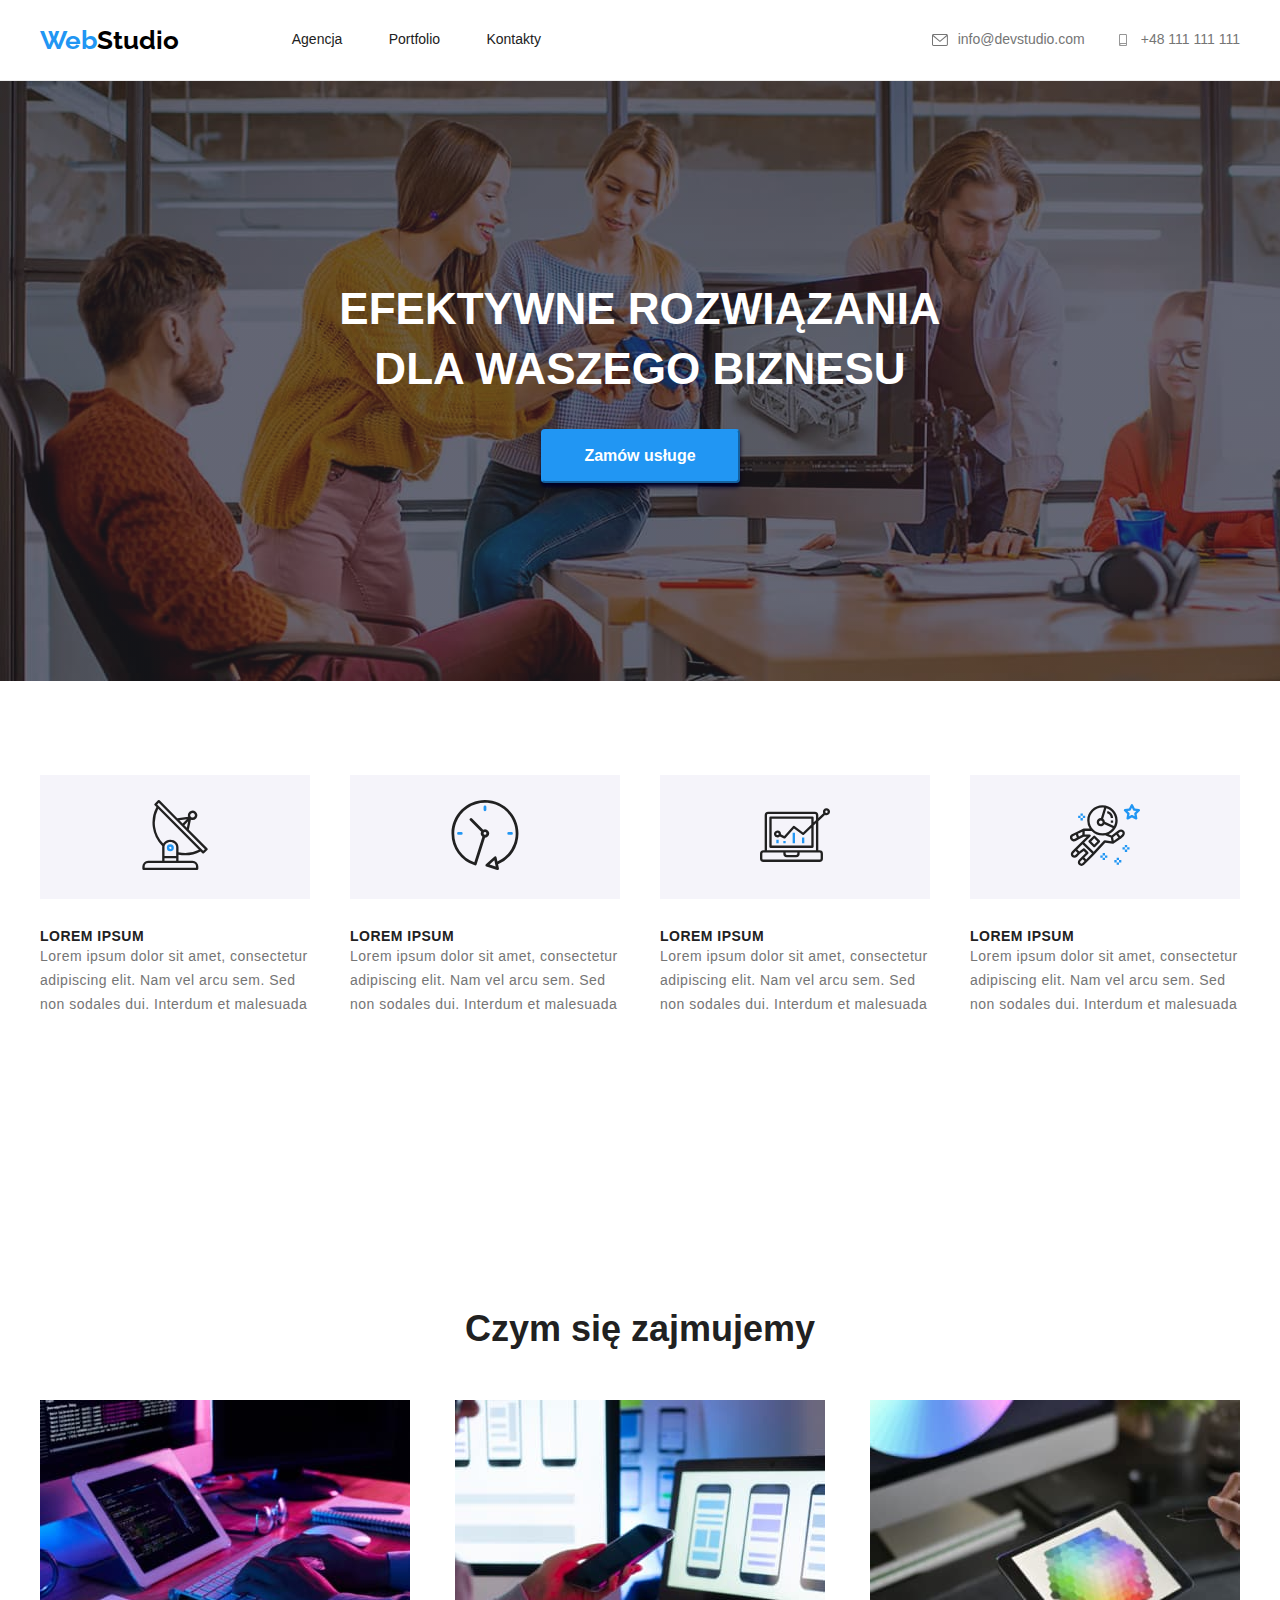
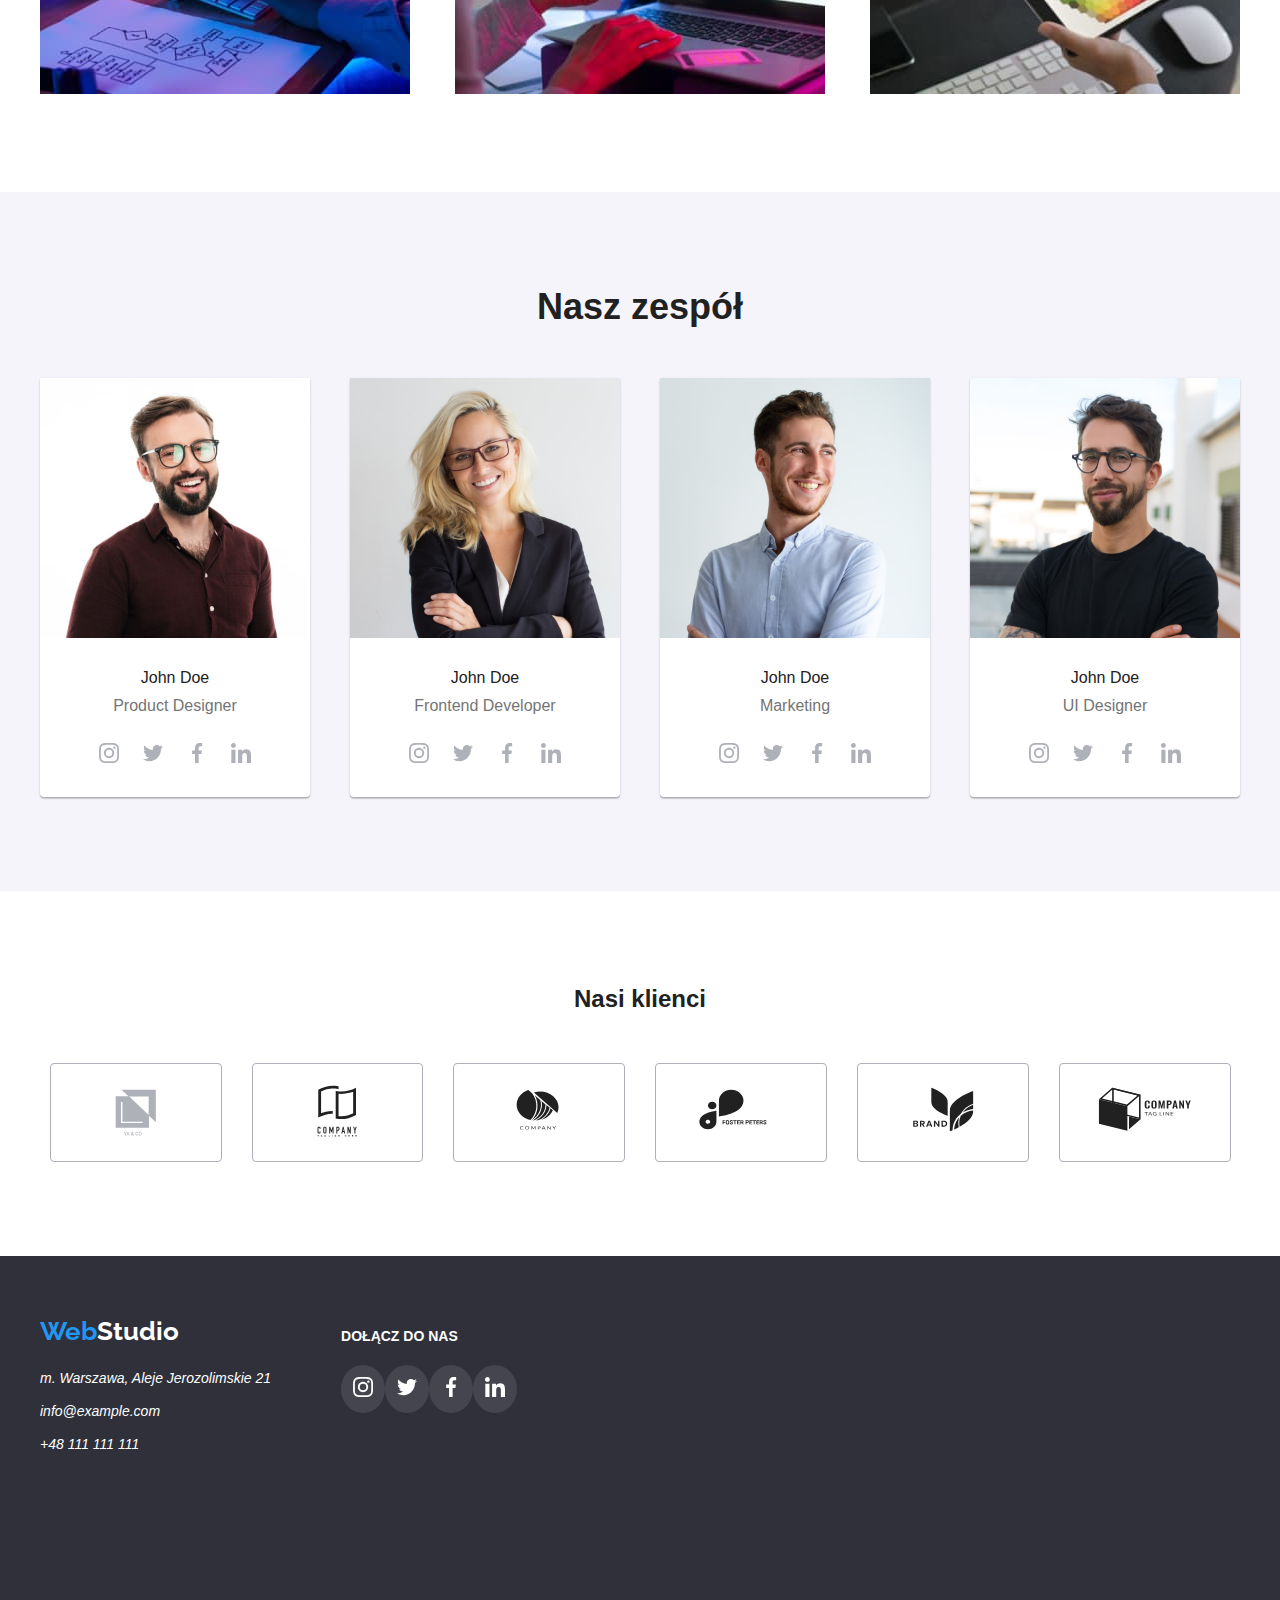
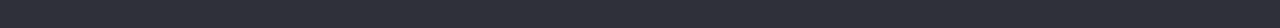
==== index.html @ cdb83c7e "modified:   css/styles.css 	modified:   index.html" ====
<!DOCTYPE html>
<html lang="pl">
  <head>
    <meta charset="UTF-8" />
    <meta http-equiv="X-UA-Compatible" content="IE=edge" />
    <meta name="viewport" content="width=device-width, initial-scale=1.0" />
    <title>Studio</title>
    <link
      rel="stylesheet"
      href="https://cdnjs.cloudflare.com/ajax/libs/modern-normalize/1.1.0/modern-normalize.min.css"
      integrity="sha512-wpPYUAdjBVSE4KJnH1VR1HeZfpl1ub8YT/NKx4PuQ5NmX2tKuGu6U/JRp5y+Y8XG2tV+wKQpNHVUX03MfMFn9Q=="
      crossorigin="anonymous"
      referrerpolicy="no-referrer"
    />
    <link
      href="https://fonts.googleapis.com/css2?family=Raleway:wght@700&display=swap"
      rel="stylesheet"
    />
    <link rel="stylesheet" href="css/styles.css" />
  </head>
  <body>
    <header class="header">
      <div class="header-div container">
        <a class="logo" href="#">
          <span class="logo-web span">Web</span>
          <span class="span">Studio</span>
        </a>
        <nav class="navigation">
          <ul class="navigation-list">
            <li><a class="navigation highlight highlight-a" href="index.html">Agencja</a></li>
            <li>
              <a
                class="navigation highlight navigation-list-portfolio highlight-a"
                href="portfolio.html"
                >Portfolio</a
              >
            </li>
            <li><a class="navigation highlight highlight-a" href="">Kontakty</a></li>
          </ul>
        </nav>
        <div class="div-address">
          <div class="div-icon">
            <svg width="16" height="12" class="icon-address highlight">
              <use href="./images/icons.svg#icon-envelope"></use>
            </svg>
            <a class="address highlight address-icon" href="mailto:info@devstudio.com"
              >info@devstudio.com</a
            >
          </div>
          <div class="div-icon header-phone">
            <svg width="16" height="12" class="icon-address highlight">
              <use href="./images/icons.svg#icon-smartphone"></use>
            </svg>
            <a class="address address-icon highlight" href="tel:+48111111111">+48 111 111 111</a>
          </div>
        </div>
      </div>
    </header>
    <main>
      <div class="effsolutions-div">
        <section class="effsolutions">
          <h1 class="effsolutions-h1">EFEKTYWNE ROZWIĄZANIA DLA WASZEGO BIZNESU</h1>
          <div>
            <button class="button effsolutions-button" type="button">Zamów usługe</button>
          </div>
        </section>
      </div>
      <div class="placeholder-div">
        <div class="section placeholder-div2">
          <ul class="placeholder-ul container">
            <li>
              <div>
                <div class="placeholder-icon">
                  <svg width="70" height="70">
                    <use href="./images/icons.svg#icon-antenna-1"></use>
                  </svg>
                </div>
                <hgroup class="placeholder-hgroup">
                  <h2 class="placeholder-h2">LOREM IPSUM</h2>
                  <p class="placeholder-p">
                    Lorem ipsum dolor sit amet, consectetur adipiscing elit. Nam vel arcu sem. Sed
                    non sodales dui. Interdum et malesuada
                  </p>
                </hgroup>
              </div>
            </li>
            <li>
              <div>
                <div class="placeholder-icon">
                  <svg width="70" height="70">
                    <use href="./images/icons.svg#icon-clock-1"></use>
                  </svg>
                </div>
                <hgroup class="placeholder-hgroup">
                  <h2 class="placeholder-h2">LOREM IPSUM</h2>
                  <p class="placeholder-p">
                    Lorem ipsum dolor sit amet, consectetur adipiscing elit. Nam vel arcu sem. Sed
                    non sodales dui. Interdum et malesuada
                  </p>
                </hgroup>
              </div>
            </li>
            <li>
              <div>
                <div class="placeholder-icon">
                  <svg width="70" height="70">
                    <use href="./images/icons.svg#icon-diagram-1"></use>
                  </svg>
                </div>
                <hgroup class="placeholder-hgroup">
                  <h2 class="placeholder-h2">LOREM IPSUM</h2>
                  <p class="placeholder-p">
                    Lorem ipsum dolor sit amet, consectetur adipiscing elit. Nam vel arcu sem. Sed
                    non sodales dui. Interdum et malesuada
                  </p>
                </hgroup>
              </div>
            </li>
            <li>
              <div>
                <div class="placeholder-icon">
                  <svg width="70" height="70">
                    <use href="./images/icons.svg#icon-astronaut-1"></use>
                  </svg>
                </div>
                <hgroup class="placeholder-hgroup">
                  <h2 class="placeholder-h2">LOREM IPSUM</h2>
                  <p class="placeholder-p">
                    Lorem ipsum dolor sit amet, consectetur adipiscing elit. Nam vel arcu sem. Sed
                    non sodales dui. Interdum et malesuada
                  </p>
                </hgroup>
              </div>
            </li>
          </ul>
        </div>
        <section class="container ourservices">
          <h2 class="ourservices-h2">Czym się zajmujemy</h2>
          <ul class="ourservices-list">
            <li>
              <img
                src="images/services/programming.jpg"
                alt="Programista piszący kod"
                width="370"
                height="294"
              />
            </li>
            <li>
              <img
                src="images/services/design.jpg"
                alt="Programista projektujący układ aplikacji"
                width="370"
                height="294"
              />
            </li>
            <li>
              <img
                src="images/services/ui.jpg"
                alt="Programista dobierający kolorystykę"
                width="370"
                height="294"
              />
            </li>
          </ul>
        </section>
      </div>
      <section class="container ourteam section">
        <div class="ourteam-div">
          <h2 class="ourteam-h2">Nasz zespół</h2>
          <ul class="ourteam-ul">
            <li class="ourteam-li">
              <img src="images/team/teamFirst.jpg" alt="John Doe" width="270" height="260" />
              <div class="outeam-div1">John Doe</div>
              <div class="outeam-div2">Product Designer</div>
              <div class="outeam-div3">
                <div class="ourteam-div4">
                  <div class="ourteam-div5">
                    <svg class="ourteam-icon" width="20" height="20">
                      <use href="./images/icons.svg#icon-instagram-2"></use>
                    </svg>
                  </div>
                </div>
                <div class="ourteam-div4">
                  <div class="ourteam-div5">
                    <svg class="ourteam-icon" width="20" height="20">
                      <use href="./images/icons.svg#icon-twitter-1"></use>
                    </svg>
                  </div>
                </div>
                <div class="ourteam-div4">
                  <div class="ourteam-div5">
                    <svg class="ourteam-icon" width="20" height="20">
                      <use href="./images/icons.svg#icon-facebook-1"></use>
                    </svg>
                  </div>
                </div>
                <div class="ourteam-div4">
                  <div class="ourteam-div5">
                    <svg class="ourteam-icon" width="20" height="20">
                      <use href="./images/icons.svg#icon-linkedin-1"></use>
                    </svg>
                  </div>
                </div>
              </div>
            </li>
            <li class="ourteam-li">
              <img src="images/team/teamSecond.jpg" alt="John Doe" width="270" height="260" />
              <div class="outeam-div1">John Doe</div>
              <div class="outeam-div2">Frontend Developer</div>
              <div class="outeam-div3">
                <div class="ourteam-div4">
                  <div class="ourteam-div5">
                    <svg class="ourteam-icon" width="20" height="20">
                      <use href="./images/icons.svg#icon-instagram-2"></use>
                    </svg>
                  </div>
                </div>
                <div class="ourteam-div4">
                  <div class="ourteam-div5">
                    <svg class="ourteam-icon" width="20" height="20">
                      <use href="./images/icons.svg#icon-twitter-1"></use>
                    </svg>
                  </div>
                </div>
                <div class="ourteam-div4">
                  <div class="ourteam-div5">
                    <svg class="ourteam-icon" width="20" height="20">
                      <use href="./images/icons.svg#icon-facebook-1"></use>
                    </svg>
                  </div>
                </div>
                <div class="ourteam-div4">
                  <div class="ourteam-div5">
                    <svg class="ourteam-icon" width="20" height="20">
                      <use href="./images/icons.svg#icon-linkedin-1"></use>
                    </svg>
                  </div>
                </div>
              </div>
            </li>
            <li class="ourteam-li">
              <img src="images/team/teamThird.jpg" alt="John Doe" width="270" height="260" />
              <div class="outeam-div1">John Doe</div>
              <div class="outeam-div2">Marketing</div>
              <div class="outeam-div3">
                <div class="ourteam-div4">
                  <div class="ourteam-div5">
                    <svg class="ourteam-icon" width="20" height="20">
                      <use href="./images/icons.svg#icon-instagram-2"></use>
                    </svg>
                  </div>
                </div>
                <div class="ourteam-div4">
                  <div class="ourteam-div5">
                    <svg class="ourteam-icon" width="20" height="20">
                      <use href="./images/icons.svg#icon-twitter-1"></use>
                    </svg>
                  </div>
                </div>
                <div class="ourteam-div4">
                  <div class="ourteam-div5">
                    <svg class="ourteam-icon" width="20" height="20">
                      <use href="./images/icons.svg#icon-facebook-1"></use>
                    </svg>
                  </div>
                </div>
                <div class="ourteam-div4">
                  <div class="ourteam-div5">
                    <svg class="ourteam-icon" width="20" height="20">
                      <use href="./images/icons.svg#icon-linkedin-1"></use>
                    </svg>
                  </div>
                </div>
              </div>
            </li>
            <li class="ourteam-li">
              <img src="images/team/teamFourth.jpg" alt="John Doe" width="270" height="260" />
              <div class="outeam-div1">John Doe</div>
              <div class="outeam-div2">UI Designer</div>
              <div class="outeam-div3">
                <div class="ourteam-div4">
                  <div class="ourteam-div5">
                    <svg class="ourteam-icon" width="20" height="20">
                      <use href="./images/icons.svg#icon-instagram-2"></use>
                    </svg>
                  </div>
                </div>
                <div class="ourteam-div4">
                  <div class="ourteam-div5">
                    <svg class="ourteam-icon" width="20" height="20">
                      <use href="./images/icons.svg#icon-twitter-1"></use>
                    </svg>
                  </div>
                </div>
                <div class="ourteam-div4">
                  <div class="ourteam-div5">
                    <svg class="ourteam-icon" width="20" height="20">
                      <use href="./images/icons.svg#icon-facebook-1"></use>
                    </svg>
                  </div>
                </div>
                <div class="ourteam-div4">
                  <div class="ourteam-div5">
                    <svg class="ourteam-icon" width="20" height="20">
                      <use href="./images/icons.svg#icon-linkedin-1"></use>
                    </svg>
                  </div>
                </div>
              </div>
            </li>
          </ul>
        </div>
      </section>
      <section class="container ourclients-section section">
        <h2>Nasi klienci</h2>
        <div class="ourclients-div">
          <div class="ourclients-div1 ourclients-border">
            <svg width="41" height="47" class="icon-address">
              <use href="./images/icons.svg#icon-union"></use>
            </svg>
          </div>
          <div class="ourclients-div2 ourclients-border">
            <svg width="40" height="52" class="icon-address highlight">
              <use href="./images/icons.svg#icon-group1"></use>
            </svg>
          </div>
          <div class="ourclients-div3 ourclients-border">
            <svg width="43" height="41" class="icon-address highlight">
              <use href="./images/icons.svg#icon-object1"></use>
            </svg>
          </div>
          <div class="ourclients-div4 ourclients-border">
            <svg width="84" height="41" class="icon-address highlight">
              <use href="./images/icons.svg#icon-group2"></use>
            </svg>
          </div>
          <div class="ourclients-div5 ourclients-border">
            <svg width="63" height="45" class="icon-address highlight">
              <use href="./images/icons.svg#icon-group3"></use>
            </svg>
          </div>
          <div class="ourclients-div6 ourclients-border">
            <svg width="94" height="44" class="icon-address highlight">
              <use href="./images/icons.svg#icon-object4"></use>
            </svg>
          </div>
        </div>
      </section>
    </main>
    <footer class="footer">
      <div class="container footer-div">
        <div>
          <div class="logo_bottom">
            <a class="logo" href="#">
              <span class="logo-web span">Web</span>
              <span class="span logo-white">Studio</span>
            </a>
          </div>
          <address>
            <div class="highlight address address-white">m. Warszawa, Aleje Jerozolimskie 21</div>
            <a
              class="highlight address address-grey address-mailto_padding"
              href="mailto:info@example.com"
            >
              info@example.com
            </a>
            <a class="highlight address address-grey" href="tel:+48111111111">+48 111 111 111</a>
          </address>
        </div>
        <div class="footer-div2">
          <p class="footer-p">DOŁĄCZ DO NAS</p>
          <div class="footer-div3a">
            <div class="footer-div4a">
              <div class="footer-div5a">
                <svg class="footer-icon" width="20" height="20">
                  <use href="./images/icons.svg#icon-instagram-2"></use>
                </svg>
              </div>
            </div>
            <div class="footer-div4a">
              <div class="footer-div5a">
                <svg class="footer-icon" width="20" height="20">
                  <use href="./images/icons.svg#icon-twitter-1"></use>
                </svg>
              </div>
            </div>
            <div class="footer-div4a">
              <div class="footer-div5a">
                <svg class="footer-icon" width="20" height="20">
                  <use href="./images/icons.svg#icon-facebook-1"></use>
                </svg>
              </div>
            </div>
            <div class="footer-div4a">
              <div class="footer-div5a">
                <svg class="footer-icon" width="20" height="20">
                  <use href="./images/icons.svg#icon-linkedin-1"></use>
                </svg>
              </div>
            </div>
          </div>
        </div>
      </div>
    </footer>
  </body>
</html>
---- css/styles.css ----
:root {
  --color-grey1: #eeeeee;
  --color-grey2: #757575;
  --color-grey3: #2f303a;
  --color-grey4: #afb1b8;
  --color-grey5: #ffffff1a;
  --color-blue: #2196f3;
  --color-black: #212121;
  --color-black2: #0000001f;
  --color-white: #fff;
  --color-white2: #f5f4fa;
}

body {
  font-family: Roboto, sans-serif;
  color: var(--color-black);
}

ul {
  list-style-type: none;
}

* {
  margin: 0;
  padding: 0;
}

.container {
  width: 75rem;
  margin: 0 auto;
}

.section {
  padding: 5.875rem 0;
}

.section-solutions-background {
  background-color: var(--color-grey3);
}

.logo {
  font-family: Raleway;
  font-size: 0;
  line-height: 1.19;
  color: #000;
  font-weight: 700;
}

.logo_bottom {
  padding-bottom: 1.25rem;
}

.logo .span {
  display: inline-block;
  font-size: 1.625rem;
}

.logo-white {
  color: var(--color-white);
}

.span {
  font-size: 1.625rem;
}

.address {
  color: var(--color-grey2);
  font-size: 0.875rem;
  line-height: 1.14;
  font-weight: 500;
  display: block;
  text-decoration: none;
}

.address-mailto_padding {
  padding: 0.5625rem 0;
}

.effsolutions {
  height: 37.5rem;
  width: 75rem;
  margin: 0 auto;
  text-align: center;
  display: flex;
  flex-direction: column;
  justify-content: center;
  align-items: center;
}

.effsolutions-div {
  background-image: linear-gradient(#2f303a66, #2f303a66), url(../images/background/background.jpg);
  max-width: 100rem;
  margin: 0 auto;
}

.effsolutions-h1 {
  font-size: 2.75rem;
  line-height: 1.36;
  font-weight: 900;
  color: var(--color-white);
  width: 43.5rem;
  text-transform: uppercase;
  padding-bottom: 1.875rem;
}

.effsolutions-button {
  display: block;
  font-size: 1rem;
  line-height: 1.875;
  color: var(--color-white);
  background-color: var(--color-blue);
  font-weight: 700;
  box-shadow: 0px 0.25rem 0.25rem #000026;
  border-radius: 0.25rem;
  border-color: var(--color-blue);
  width: 12.4375rem;
  padding: 0.625rem 0;
}

.placeholder-div {
  width: 100%;
}

.placeholder-ul {
  display: flex;
  justify-content: space-between;
  list-style-type: none;
  height: 6.3125rem;
}

.placeholder-div2 {
  min-height: 27.4375rem;
}

.placeholder-hgroup {
  padding-top: 1.875rem;
  width: 16.875rem;
  letter-spacing: 0.03em;
}

.placeholder-h2 {
  font-size: 0.875rem;
  line-height: 1.14;
  font-weight: 700;
}

.placeholder-p {
  font-size: 0.875rem;
  line-height: 1.714;
  font-weight: 400;
  color: var(--color-grey2);
}

.address-grey {
  color: var(--color-grey2);
}

.address-white,
.logo-studio {
  color: var(--color-white);
}

.logo-web {
  color: var(--color-blue);
}

.header {
  width: 100%;
  border-bottom: 1px solid #ececec;
}

.header-div {
  background-color: var(--color-white);
  height: 5rem;
  display: flex;
  justify-content: space-between;
  align-items: center;
  width: 75rem;
}

.button {
  cursor: pointer;
}

.buttons .button:hover {
  color: var(--color-white);
  background-color: var(--color-blue);
}

.filters {
  margin: 0 auto;
}

.portfolio {
  display: flex;
  flex-wrap: wrap;
  gap: 1.875rem;
  justify-content: space-between;
}

.portfolio-section {
  border: solid var(--color-grey1);
  border-width: 0px 1px 1px;
}

.portfolio-hgroup {
  padding: 1.25rem 1.5rem;
}

.portfolio-h2 {
  font-size: 1.125rem;
  line-height: 2;
  font-weight: 700;
  padding-bottom: 0.25rem;
}

.portfolio-p {
  font-size: 1rem;
  line-height: 1.875;
  font-weight: 400;
  color: var(--color-grey2);
}

.ourteam {
  background-color: var(--color-white2);
  width: 100%;
}

.ourteam-div {
  margin: 0 auto;
  width: 75rem;
}

.ourteam-li {
  background-color: var(--color-white);
  box-shadow: 0px 1px 3px var(--color-black2), 0px 1px 1px var(--color-black2),
    0px 2px 1px var(--color-black2);
  display: flex;
  flex-direction: column;
  align-items: center;
  border-radius: 0px 0px 0.25rem 0.25rem;
}

.ourteam-ul {
  display: flex;
  justify-content: space-between;
  flex-wrap: nowrap;
}

.ourservices {
  padding-bottom: 5.875rem;
}

.ourservices-list {
  display: flex;
  justify-content: space-between;
}

.ourservices-h2,
.ourteam-h2 {
  font-size: 2.25rem;
  line-height: 1.17;
  font-weight: 700;
  padding-bottom: 3.125rem;
  text-align: center;
}

.outeam-div1 {
  font-size: 1rem;
  font-weight: 500;
  line-height: 1.19;
  padding: 1.875rem 0 0.625rem;
}

.outeam-div2 {
  font-weight: 400;
  font-size: 1rem;
  color: var(--color-grey2);
  line-height: 1.14;
}

.footer-p {
  font-size: 0.875rem;
  font-weight: 700;
  line-height: 1.19;
}

.outeam-div3 {
  display: flex;
  padding: 1rem 2rem 1.125rem;
}

.footer-div3a {
  display: flex;
  padding-top: 1.25rem;
}

.footer-div4a {
  background-color: var(--color-grey5);
  border-radius: 50%;
}

.ourteam-div4:hover,
.ourteam-div4:focus,
.footer-div4a:hover,
.footer-div4a:focus {
  background-color: #2196f3;
  border-radius: 50%;
}

.ourteam-div5 {
  padding: 0.75rem;
  max-height: 2.75rem;
  color: var(--color-grey4);
}

.footer-div5a {
  padding: 0.75rem;
  max-height: 2.75rem;
  color: var(--color-white);
}

.ourteam-div5:hover,
.ourteam-div5:focus,
.ourteam-div5a:hover,
.ourteam-div5a:focus {
  fill: var(--color-white);
  color: var(--color-white);
}

.ourteam-icon,
.footer-icon {
  fill: currentColor;
}

.footer-icon {
  color: inherit;
}

.ourteam-icon:hover,
.ourteam-icon:focus,
.footer-icon:hover,
.footer-icon:focus {
  fill: currentColor;
}

.navigation {
  font-weight: 500;
  font-size: 0.875rem;
  line-height: 1.14;
  text-decoration: none;
  color: var(--color-black);
}

.navigation-list {
  display: flex;
  list-style-type: none;
  padding-left: 5.8125rem;
  padding-right: 23.1875rem;
}

.navigation-list-portfolio {
  padding: 0 2.9rem;
}

.div-address {
  display: flex;
}

.header-phone {
  padding-left: 1.875rem;
}

.buttons {
  display: flex;
  gap: 0.5rem;
  padding-left: 19.375rem;
  padding-bottom: 2.125rem;
}

.buttons .button {
  font-weight: 500;
  font-size: 1rem;
  line-height: 1.625;
  padding: 0.375rem 1.375rem;
  border: 0;
  border-radius: 5px;
  background-color: var(--color-white2);
}

.ourclients-section {
  display: flex;
  flex-direction: column;
  align-items: center;
}

.ourclients-div {
  display: flex;
  gap: 1.875rem;
  fill: var(--color-grey4);
  padding-top: 3.125rem;
}

.ourclients-border {
border: 1px solid var(--color-grey4);
border-radius: 4px;
}

.ourclients-div1 {
  padding: 1.5625rem 4.0625rem 1.3125rem 4rem;
  color: var(--color-grey4)
}

.ourclients-div1:hover, .ourclients-div1:focus {
  color: var(--color-blue)
}

.ourclients-div2 {
  padding: 1.3125rem 4.0625rem 1.1875rem 4rem;
}

.ourclients-div3 {
  padding: 1.5625rem 4.0625rem 1.625rem 3.875rem;
}

.ourclients-div4 {
  padding: 1.5625rem 2.6875rem 1.6875rem 2.6875rem;
}

.ourclients-div5 {
  padding: 1.4375rem 3.3125rem 1.5rem 3.375rem;
}

.ourclients-div6 {
  padding: 1.4375rem 2.375rem 1.5625rem 2.375rem;
}

.footer-div {
  padding: 3.75rem 0;
  height: 15.75rem;
  display: flex;
}

.footer-div2 {
  padding: 0.75rem 0 6.25rem 4.375rem;
  color: var(--color-white);
}

.footer .address {
  font-weight: 400;
  font-size: 0.875rem;
  line-height: 1.71;
}

.footer {
  background-color: var(--color-grey3);
  width: 100%;
}

.footer .address-grey {
  color: var(--color-white);
}

.highlight-a:visited {
  color: var(--color-black);
}

.highlight:focus,
.highlight:hover,
.address-grey:focus,
.address-grey:hover {
  color: var(--color-blue);
}

.portfolio-img {
  margin-bottom: -4px;
}

.icon-address {
  fill: currentColor;
  color: inherit;
}

.icon-address:hover,
.icon-address:focus {
  fill: currentColor;
  /* fill: var(--color-blue);
  color: var(--color-blue); */
  /*color: var(--color-blue);*/
}

.div-icon {
  display: flex;
  align-items: center;
  color: var(--color-grey2);
  fill: var(--color-grey2);
}

.div-icon:hover,
.div-icon:focus {
  color: var(--color-blue);
}

.address-icon {
  padding-left: 0.625rem;
  color: inherit;
}

.address-icon:hover,
.address-icon:focus {
  color: currentColor;
}

.placeholder-icon {
  padding: 1.5625rem 6.25rem;
  background-color: var(--color-white2);
}
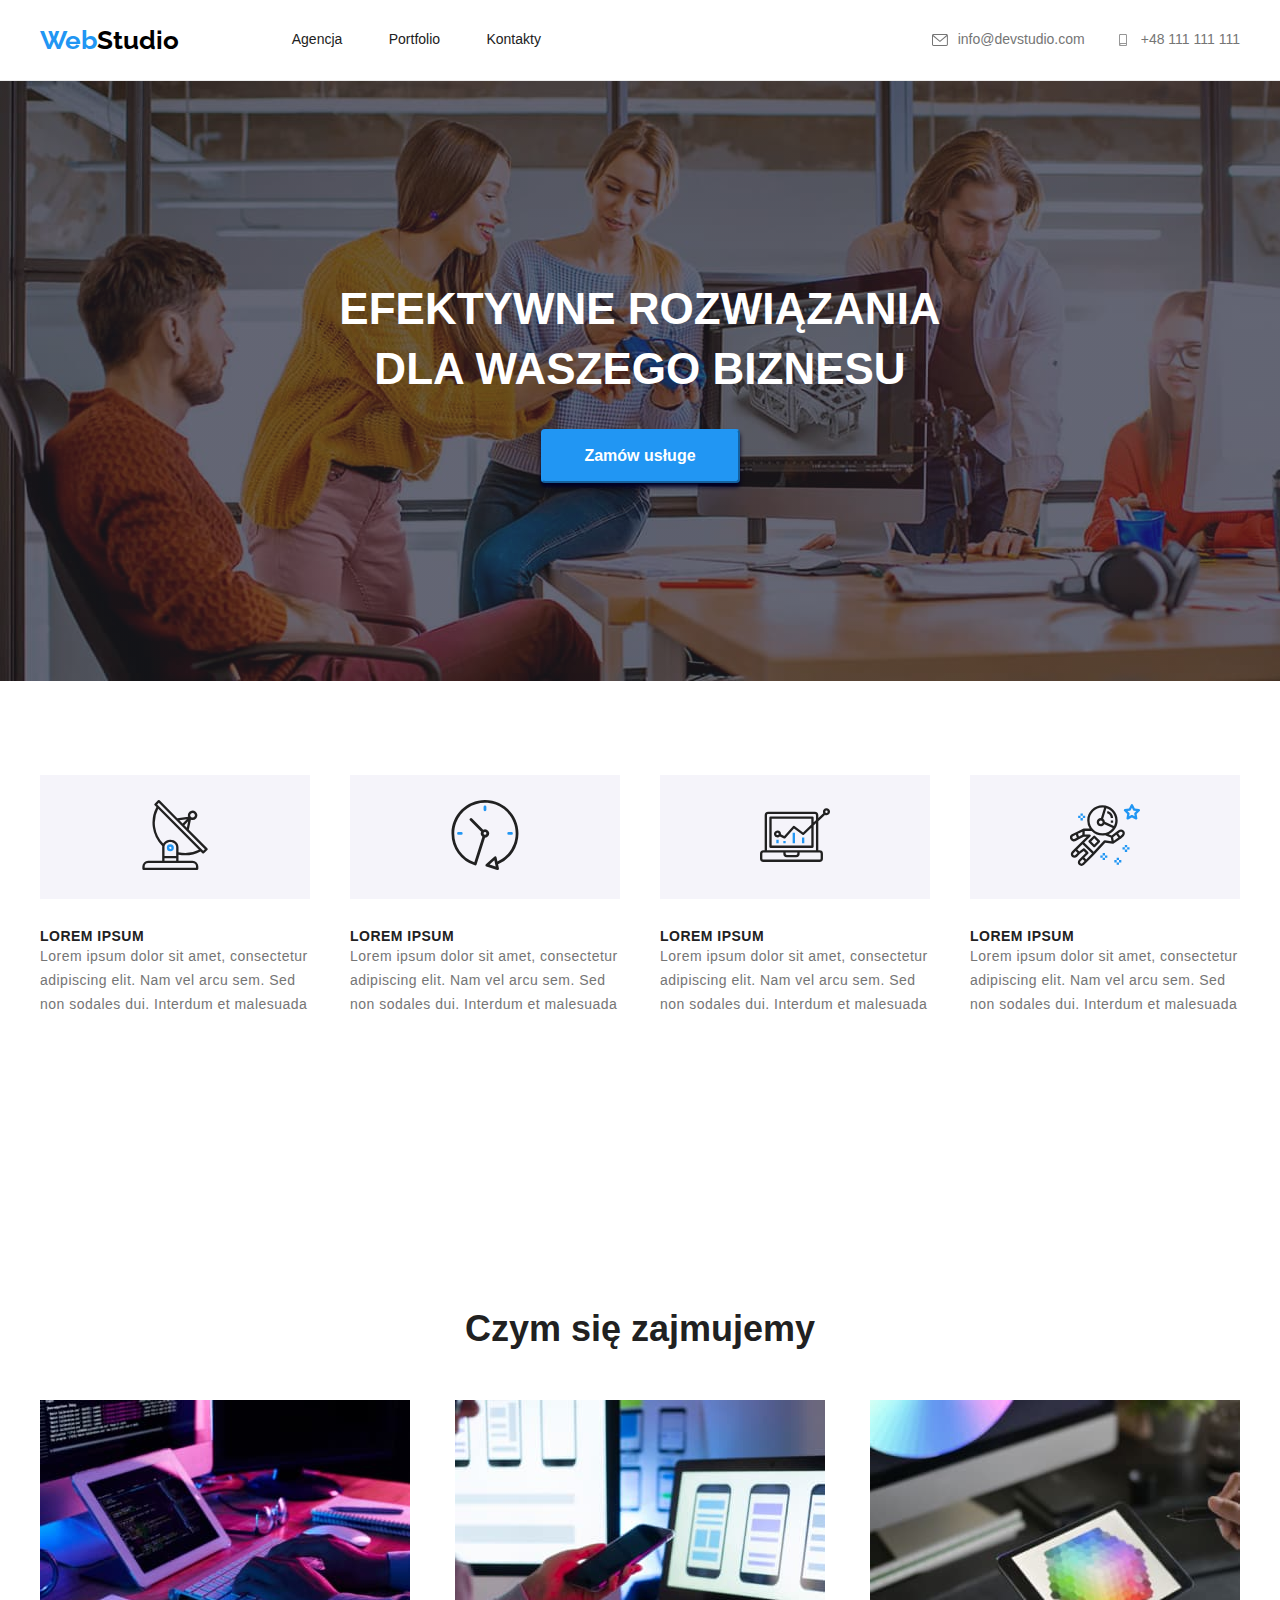
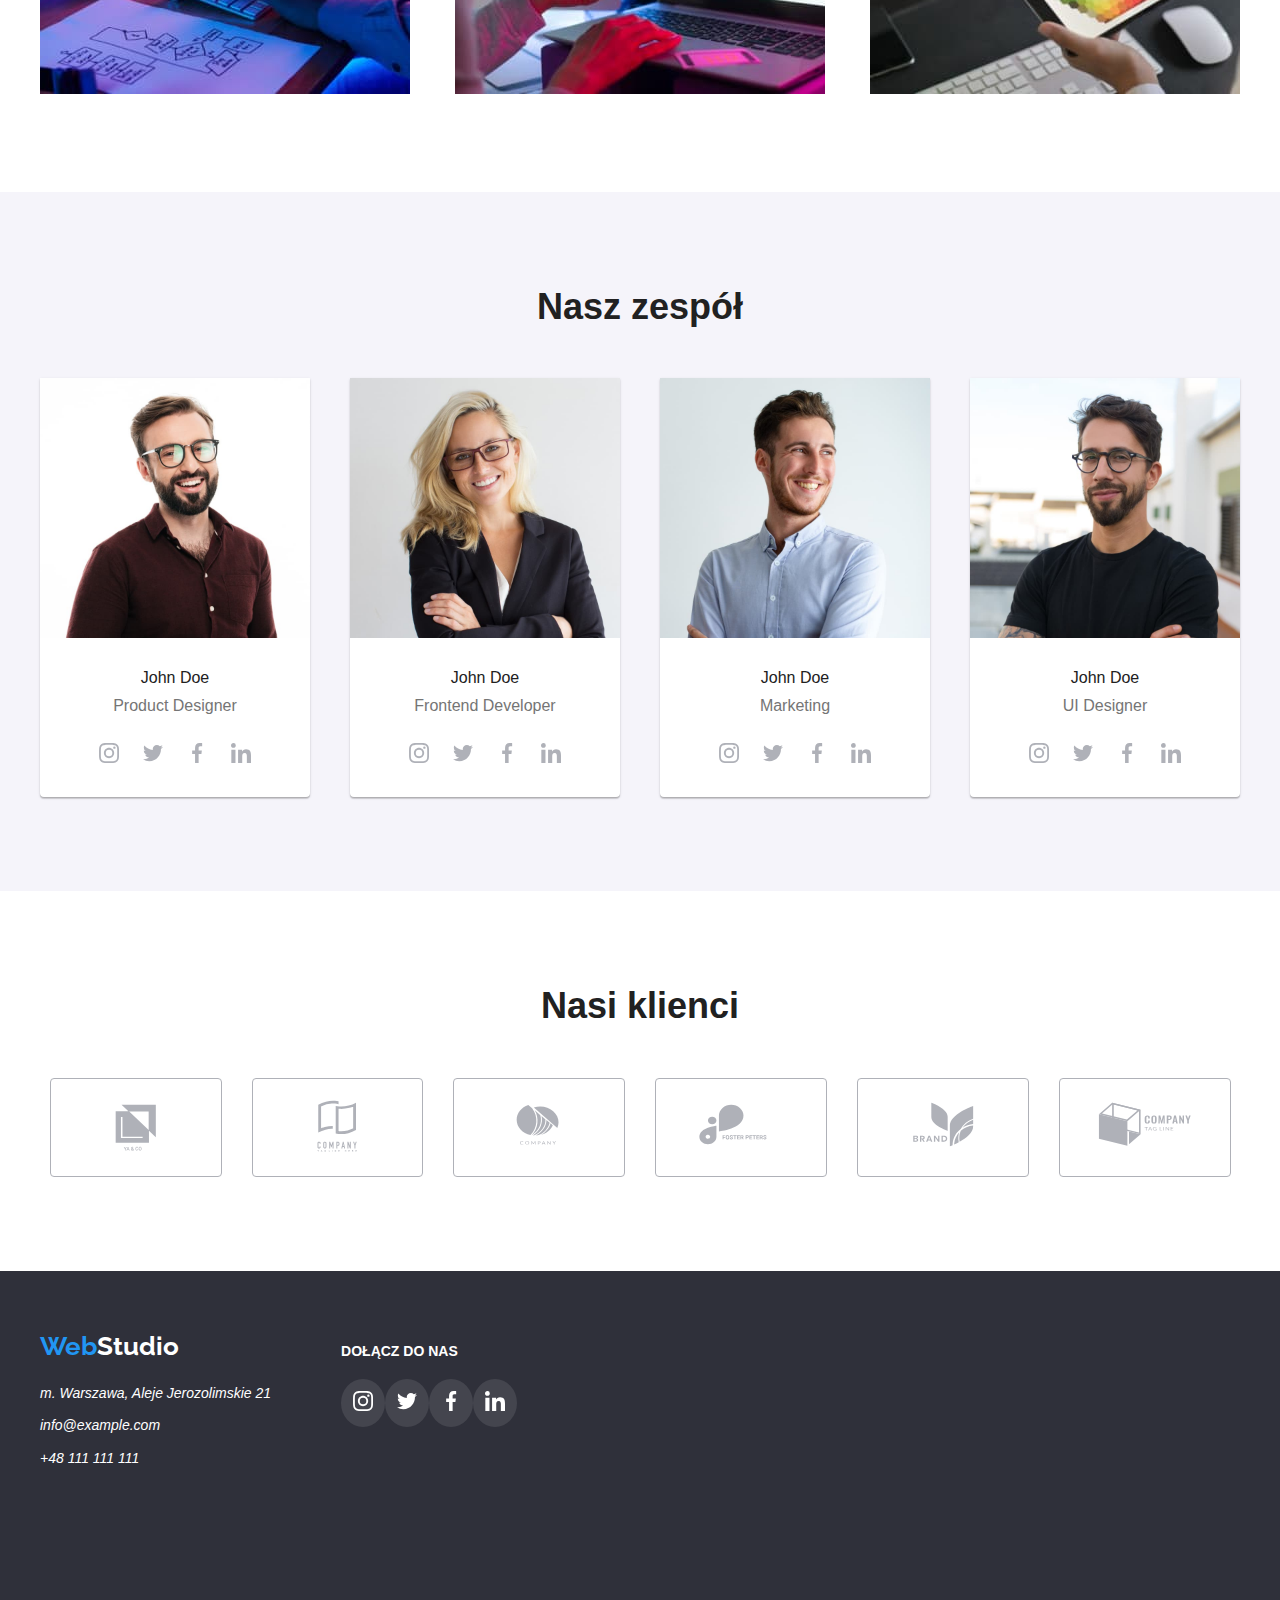
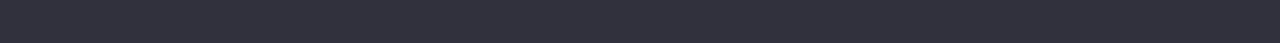
==== commit d3f869e6: "modified:   css/styles.css 	modified:   index.html 	modified:   portfolio.html" ====
--- a/index.html
+++ b/index.html
@@ -300,7 +300,7 @@
                   </div>
                 </div>
                 <div class="ourteam-div4">
-                  <div class="ourteam-div5">
+                  <div class="ourteam-div5 ">
                     <svg class="ourteam-icon" width="20" height="20">
                       <use href="./images/icons.svg#icon-linkedin-1"></use>
                     </svg>
@@ -312,35 +312,35 @@
         </div>
       </section>
       <section class="container ourclients-section section">
-        <h2>Nasi klienci</h2>
+        <h2 class="ourclients-h2">Nasi klienci</h2>
         <div class="ourclients-div">
-          <div class="ourclients-div1 ourclients-border">
+          <div class="ourclients-div1 ourclients-border button">
             <svg width="41" height="47" class="icon-address">
               <use href="./images/icons.svg#icon-union"></use>
             </svg>
           </div>
-          <div class="ourclients-div2 ourclients-border">
-            <svg width="40" height="52" class="icon-address highlight">
+          <div class="ourclients-div2 ourclients-border button">
+            <svg width="40" height="52" class="icon-address">
               <use href="./images/icons.svg#icon-group1"></use>
             </svg>
           </div>
-          <div class="ourclients-div3 ourclients-border">
-            <svg width="43" height="41" class="icon-address highlight">
+          <div class="ourclients-div3 ourclients-border button">
+            <svg width="43" height="41" class="icon-address">
               <use href="./images/icons.svg#icon-object1"></use>
             </svg>
           </div>
-          <div class="ourclients-div4 ourclients-border">
-            <svg width="84" height="41" class="icon-address highlight">
+          <div class="ourclients-div4 ourclients-border button">
+            <svg width="84" height="41" class="icon-address">
               <use href="./images/icons.svg#icon-group2"></use>
             </svg>
           </div>
-          <div class="ourclients-div5 ourclients-border">
-            <svg width="63" height="45" class="icon-address highlight">
+          <div class="ourclients-div5 ourclients-border button">
+            <svg width="63" height="45" class="icon-address">
               <use href="./images/icons.svg#icon-group3"></use>
             </svg>
           </div>
-          <div class="ourclients-div6 ourclients-border">
-            <svg width="94" height="44" class="icon-address highlight">
+          <div class="ourclients-div6 ourclients-border button">
+            <svg width="94" height="44" class="icon-address">
               <use href="./images/icons.svg#icon-object4"></use>
             </svg>
           </div>
--- a/css/styles.css
+++ b/css/styles.css
@@ -312,12 +312,14 @@
   padding: 0.75rem;
   max-height: 2.75rem;
   color: var(--color-grey4);
+  cursor: pointer;
 }
 
 .footer-div5a {
   padding: 0.75rem;
   max-height: 2.75rem;
   color: var(--color-white);
+  cursor: pointer;
 }
 
 .ourteam-div5:hover,
@@ -388,10 +390,21 @@
   background-color: var(--color-white2);
 }
 
+.buttons .button:hover,
+.buttons .button:focus {
+  box-shadow: 0px 3px 1px #0000001a, 0px 1px 2px #00000014, 0px 2px 2px #0000001f;
+}
+
 .ourclients-section {
   display: flex;
   flex-direction: column;
   align-items: center;
+}
+
+.ourclients-h2 {
+  font-weight: 700;
+  font-size: 2.25rem;
+  line-height: 1.17;
 }
 
 .ourclients-div {
@@ -402,17 +415,18 @@
 }
 
 .ourclients-border {
-border: 1px solid var(--color-grey4);
-border-radius: 4px;
+  border: 1px solid var(--color-grey4);
+  border-radius: 4px;
+  color: var(--color-grey4);
 }
 
 .ourclients-div1 {
   padding: 1.5625rem 4.0625rem 1.3125rem 4rem;
-  color: var(--color-grey4)
-}
-
-.ourclients-div1:hover, .ourclients-div1:focus {
-  color: var(--color-blue)
+}
+
+.ourclients-border:hover,
+.ourclients-border:focus {
+  color: var(--color-blue);
 }
 
 .ourclients-div2 {
@@ -470,6 +484,12 @@
 .address-grey:focus,
 .address-grey:hover {
   color: var(--color-blue);
+}
+
+.portfolio-li:hover,
+.portfolio-li:focus {
+  box-shadow: 0px 1px 1px #0000001f, 0px 4px 4px #0000000f, 1px 4px 6px #00000029;
+  cursor: pointer;
 }
 
 .portfolio-img {
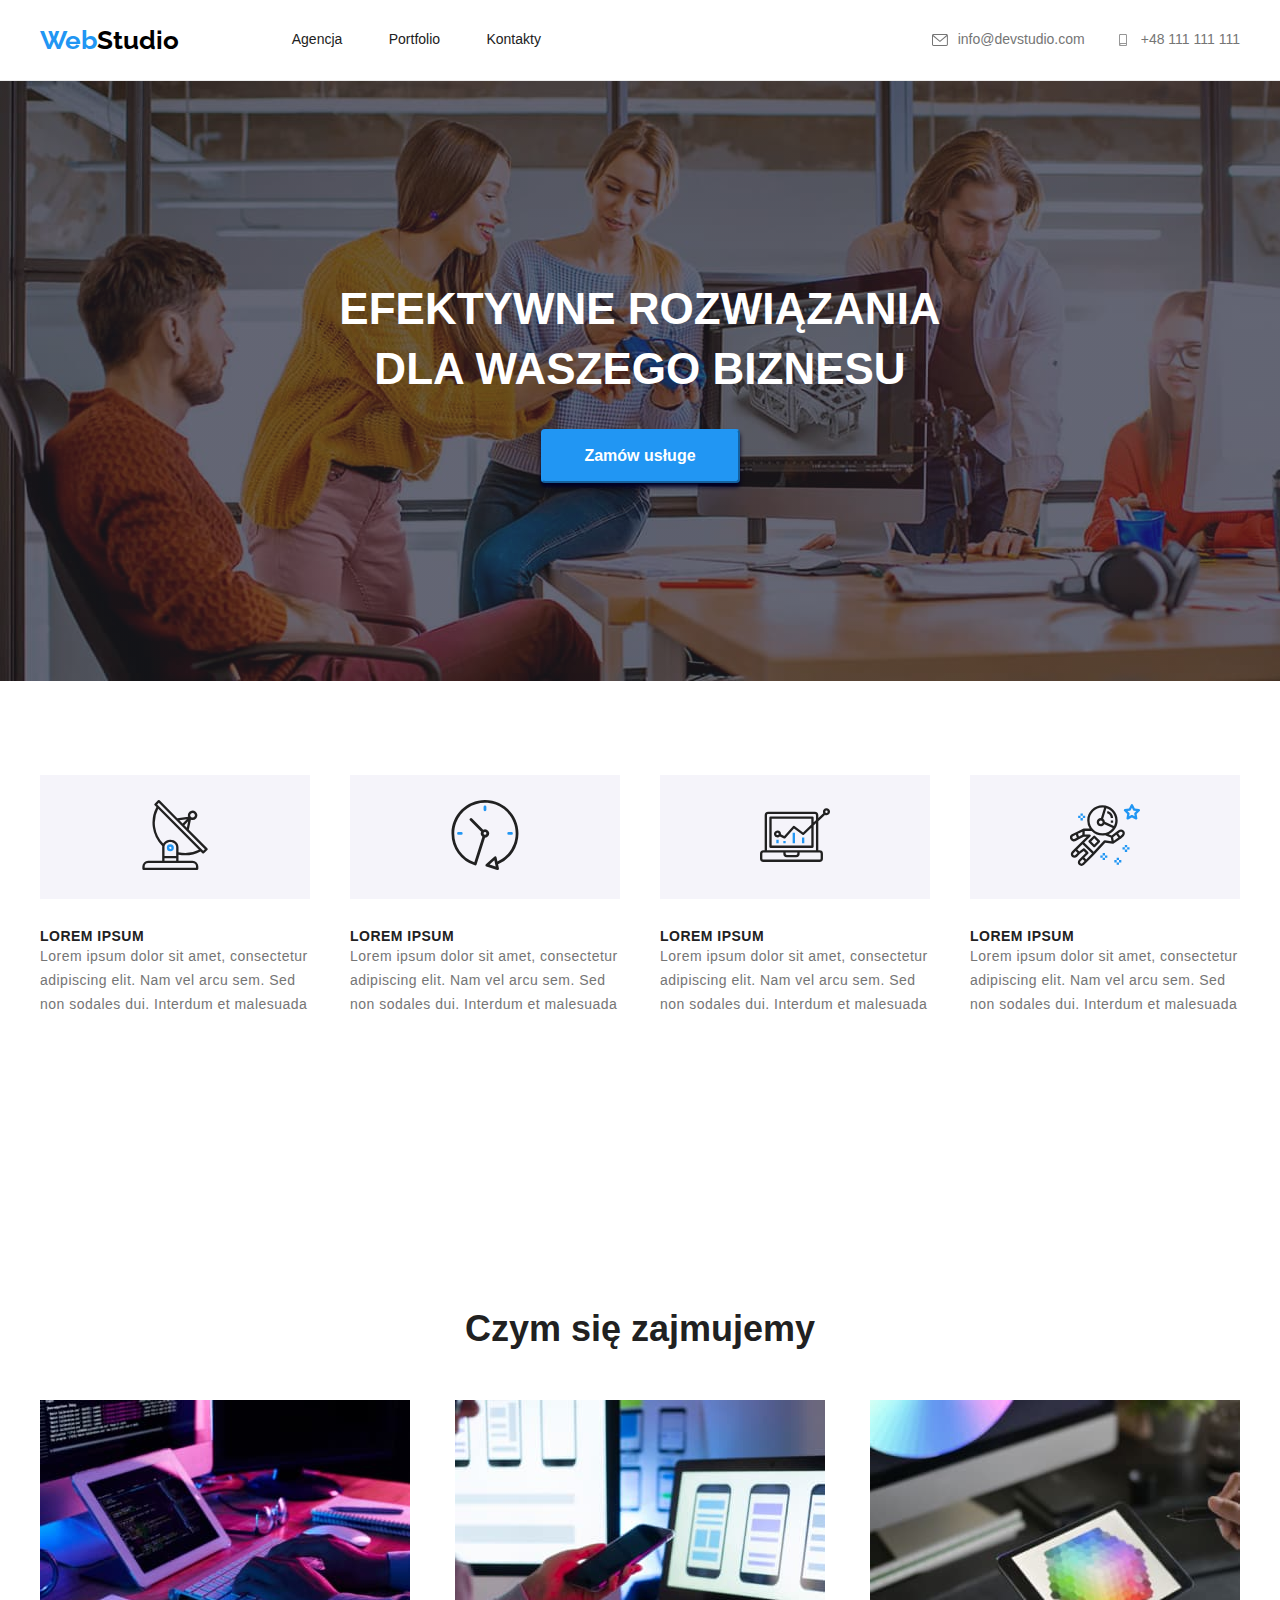
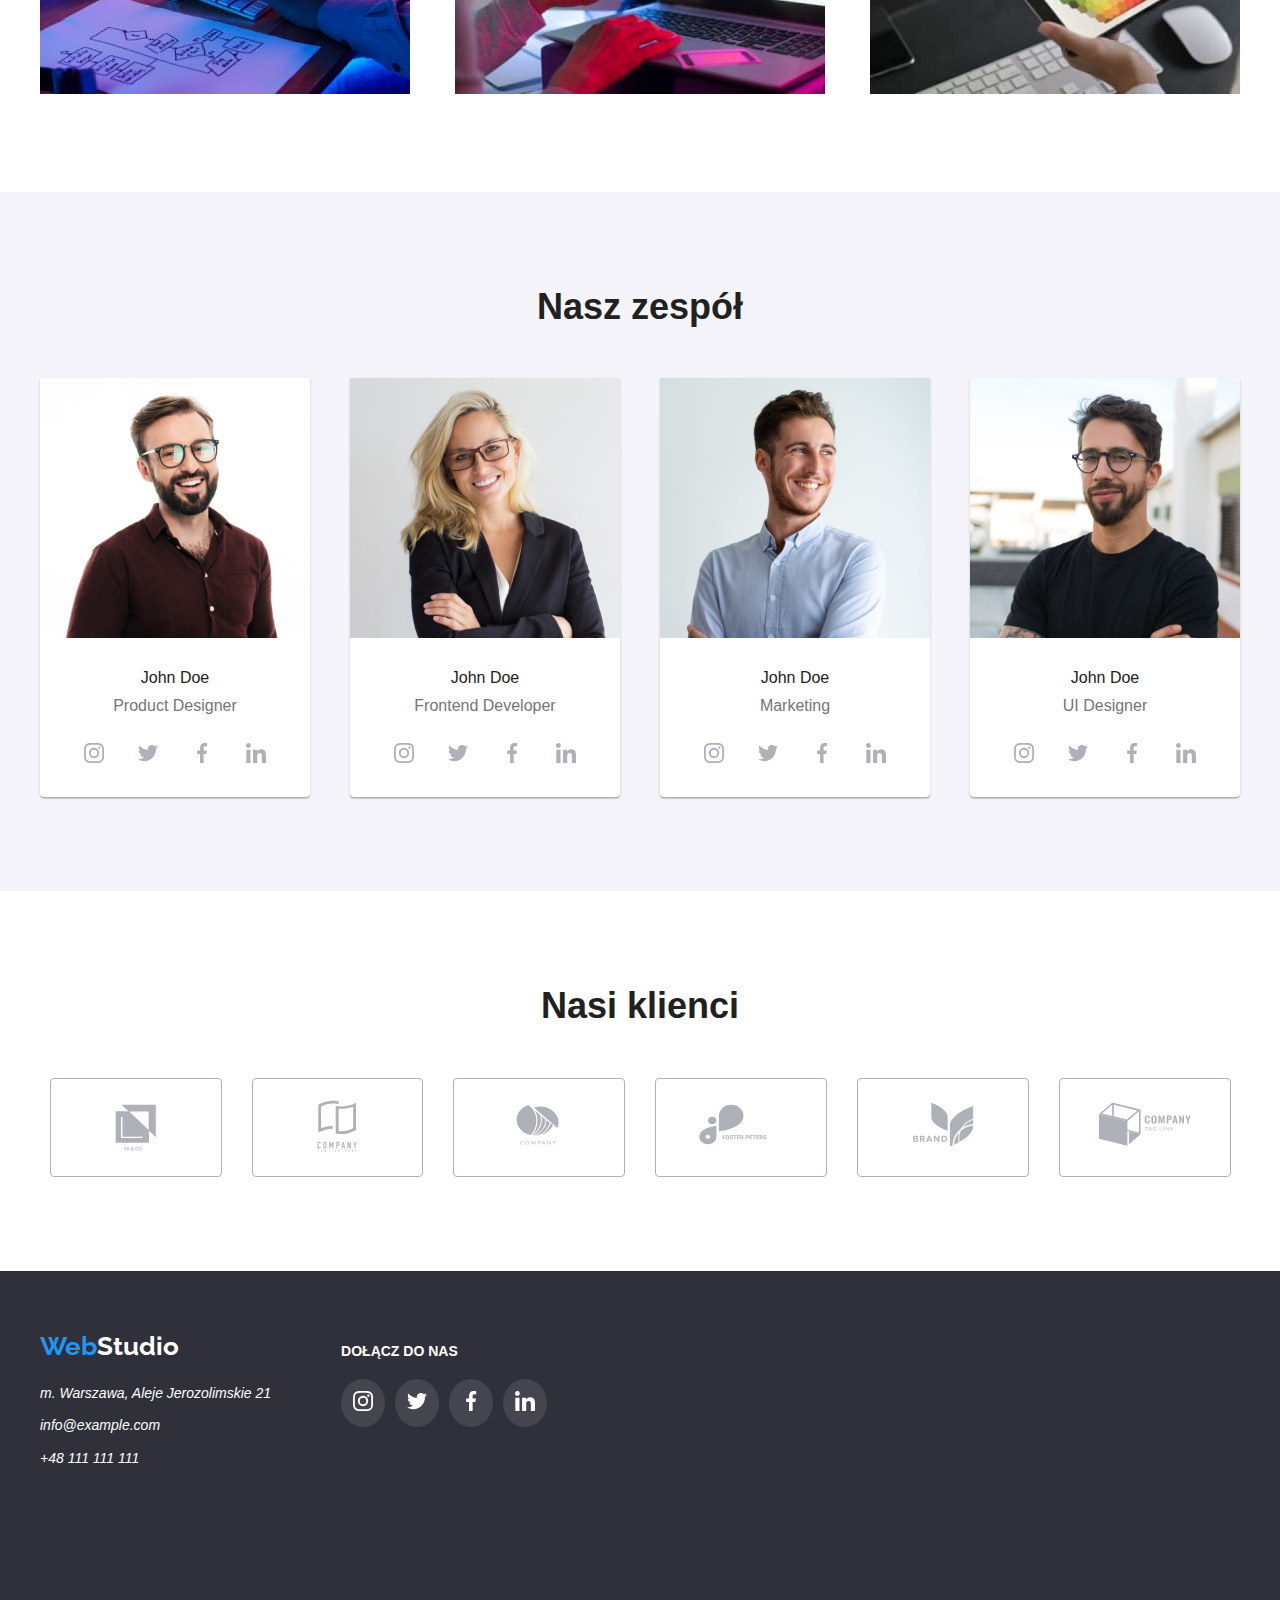
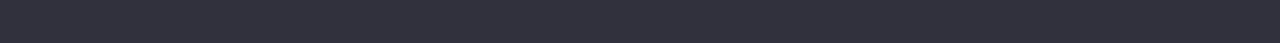
==== commit 0f0ec39f: "modified:   css/styles.css 	modified:   index.html 	modified:   portfolio.html" ====
--- a/index.html
+++ b/index.html
@@ -300,7 +300,7 @@
                   </div>
                 </div>
                 <div class="ourteam-div4">
-                  <div class="ourteam-div5 ">
+                  <div class="ourteam-div5">
                     <svg class="ourteam-icon" width="20" height="20">
                       <use href="./images/icons.svg#icon-linkedin-1"></use>
                     </svg>
@@ -369,30 +369,30 @@
         </div>
         <div class="footer-div2">
           <p class="footer-p">DOŁĄCZ DO NAS</p>
-          <div class="footer-div3a">
-            <div class="footer-div4a">
-              <div class="footer-div5a">
+          <div class="footer-div3">
+            <div class="footer-div4">
+              <div class="footer-div5">
                 <svg class="footer-icon" width="20" height="20">
                   <use href="./images/icons.svg#icon-instagram-2"></use>
                 </svg>
               </div>
             </div>
-            <div class="footer-div4a">
-              <div class="footer-div5a">
+            <div class="footer-div4">
+              <div class="footer-div5">
                 <svg class="footer-icon" width="20" height="20">
                   <use href="./images/icons.svg#icon-twitter-1"></use>
                 </svg>
               </div>
             </div>
-            <div class="footer-div4a">
-              <div class="footer-div5a">
+            <div class="footer-div4">
+              <div class="footer-div5">
                 <svg class="footer-icon" width="20" height="20">
                   <use href="./images/icons.svg#icon-facebook-1"></use>
                 </svg>
               </div>
             </div>
-            <div class="footer-div4a">
-              <div class="footer-div5a">
+            <div class="footer-div4">
+              <div class="footer-div5">
                 <svg class="footer-icon" width="20" height="20">
                   <use href="./images/icons.svg#icon-linkedin-1"></use>
                 </svg>
--- a/css/styles.css
+++ b/css/styles.css
@@ -88,7 +88,7 @@
 }
 
 .effsolutions-div {
-  background-image: linear-gradient(#2f303a66, #2f303a66), url(../images/background/background.jpg);
+  background-image: linear-gradient(#2f303a66, #2f303a66), url(../images/banners/background.jpg);
   max-width: 100rem;
   margin: 0 auto;
 }
@@ -288,22 +288,24 @@
 .outeam-div3 {
   display: flex;
   padding: 1rem 2rem 1.125rem;
-}
-
-.footer-div3a {
+  gap: 0.625rem;
+}
+
+.footer-div3 {
   display: flex;
   padding-top: 1.25rem;
-}
-
-.footer-div4a {
+  gap: 0.625rem;
+}
+
+.footer-div4 {
   background-color: var(--color-grey5);
   border-radius: 50%;
 }
 
 .ourteam-div4:hover,
 .ourteam-div4:focus,
-.footer-div4a:hover,
-.footer-div4a:focus {
+.footer-div4:hover,
+.footer-div4:focus {
   background-color: #2196f3;
   border-radius: 50%;
 }
@@ -315,7 +317,7 @@
   cursor: pointer;
 }
 
-.footer-div5a {
+.footer-div5 {
   padding: 0.75rem;
   max-height: 2.75rem;
   color: var(--color-white);
@@ -427,6 +429,7 @@
 .ourclients-border:hover,
 .ourclients-border:focus {
   color: var(--color-blue);
+  border: 1px solid var(--color-blue);
 }
 
 .ourclients-div2 {
@@ -504,9 +507,6 @@
 .icon-address:hover,
 .icon-address:focus {
   fill: currentColor;
-  /* fill: var(--color-blue);
-  color: var(--color-blue); */
-  /*color: var(--color-blue);*/
 }
 
 .div-icon {
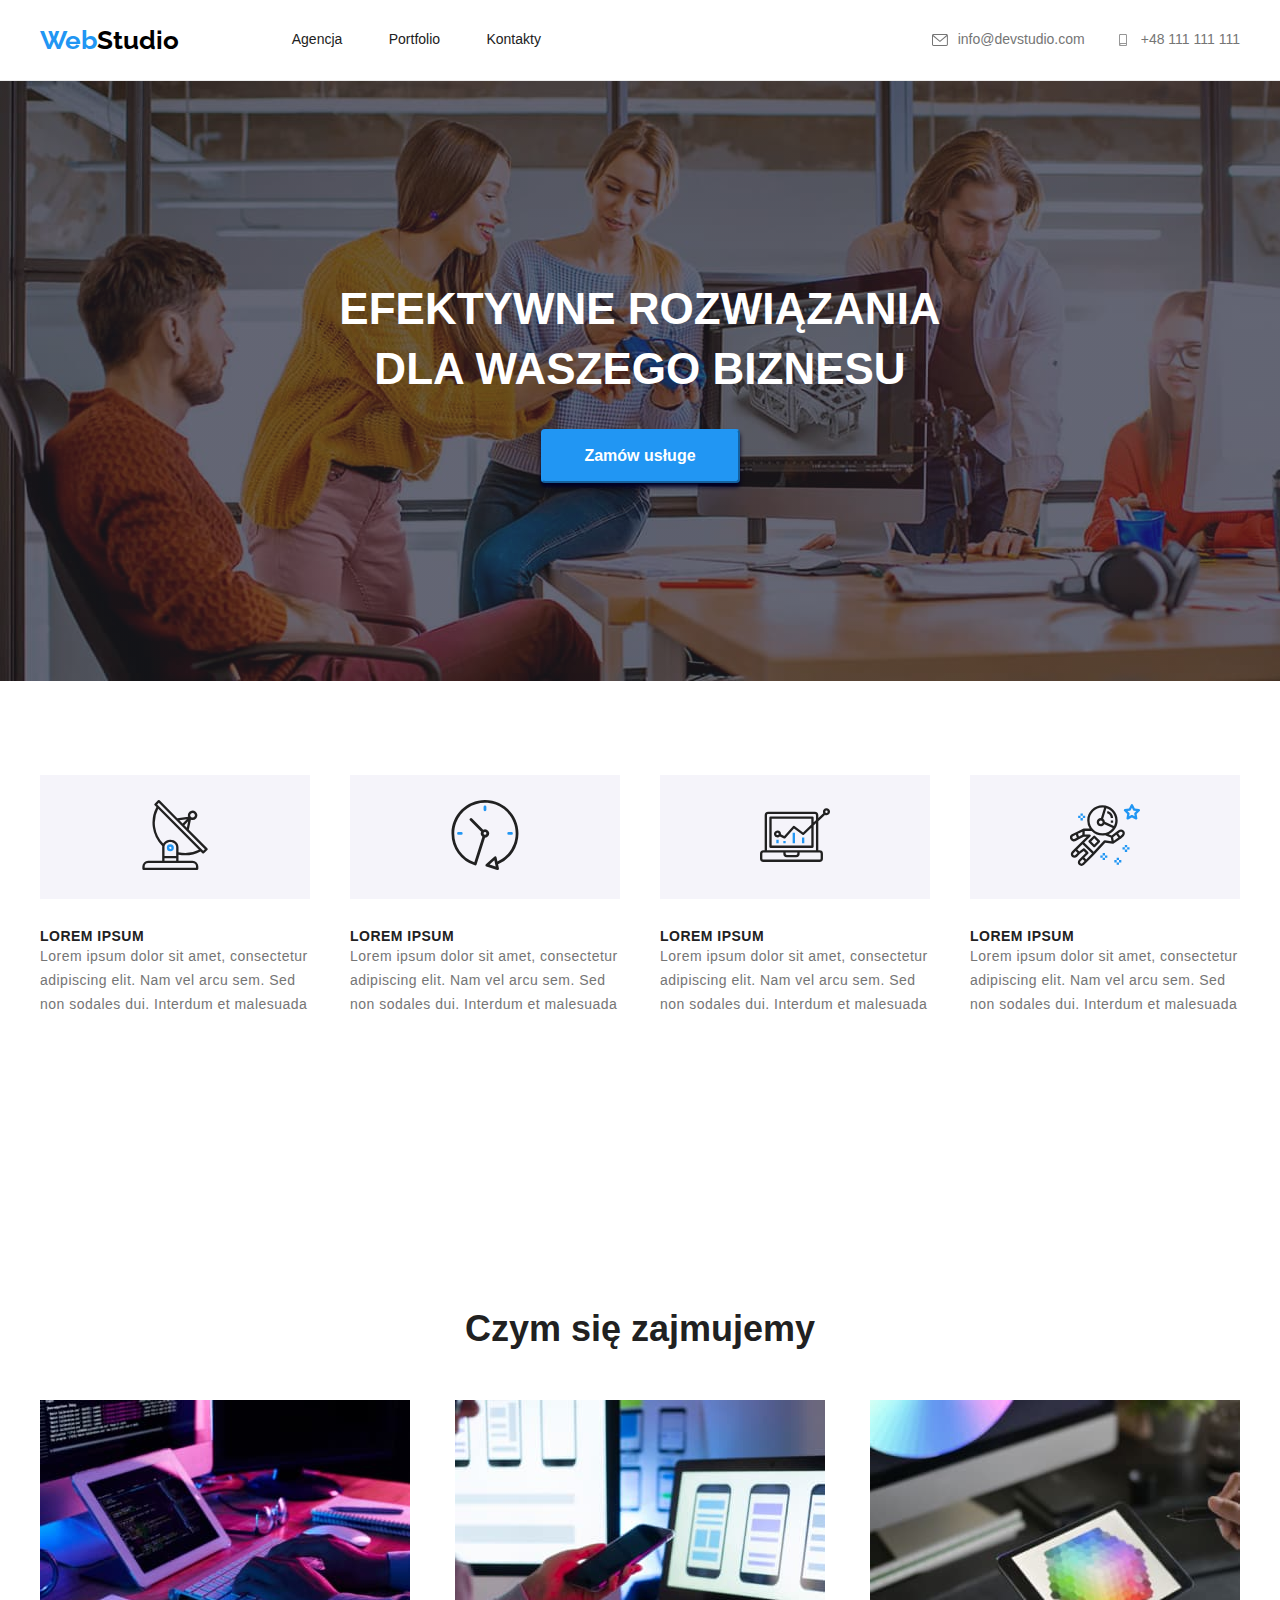
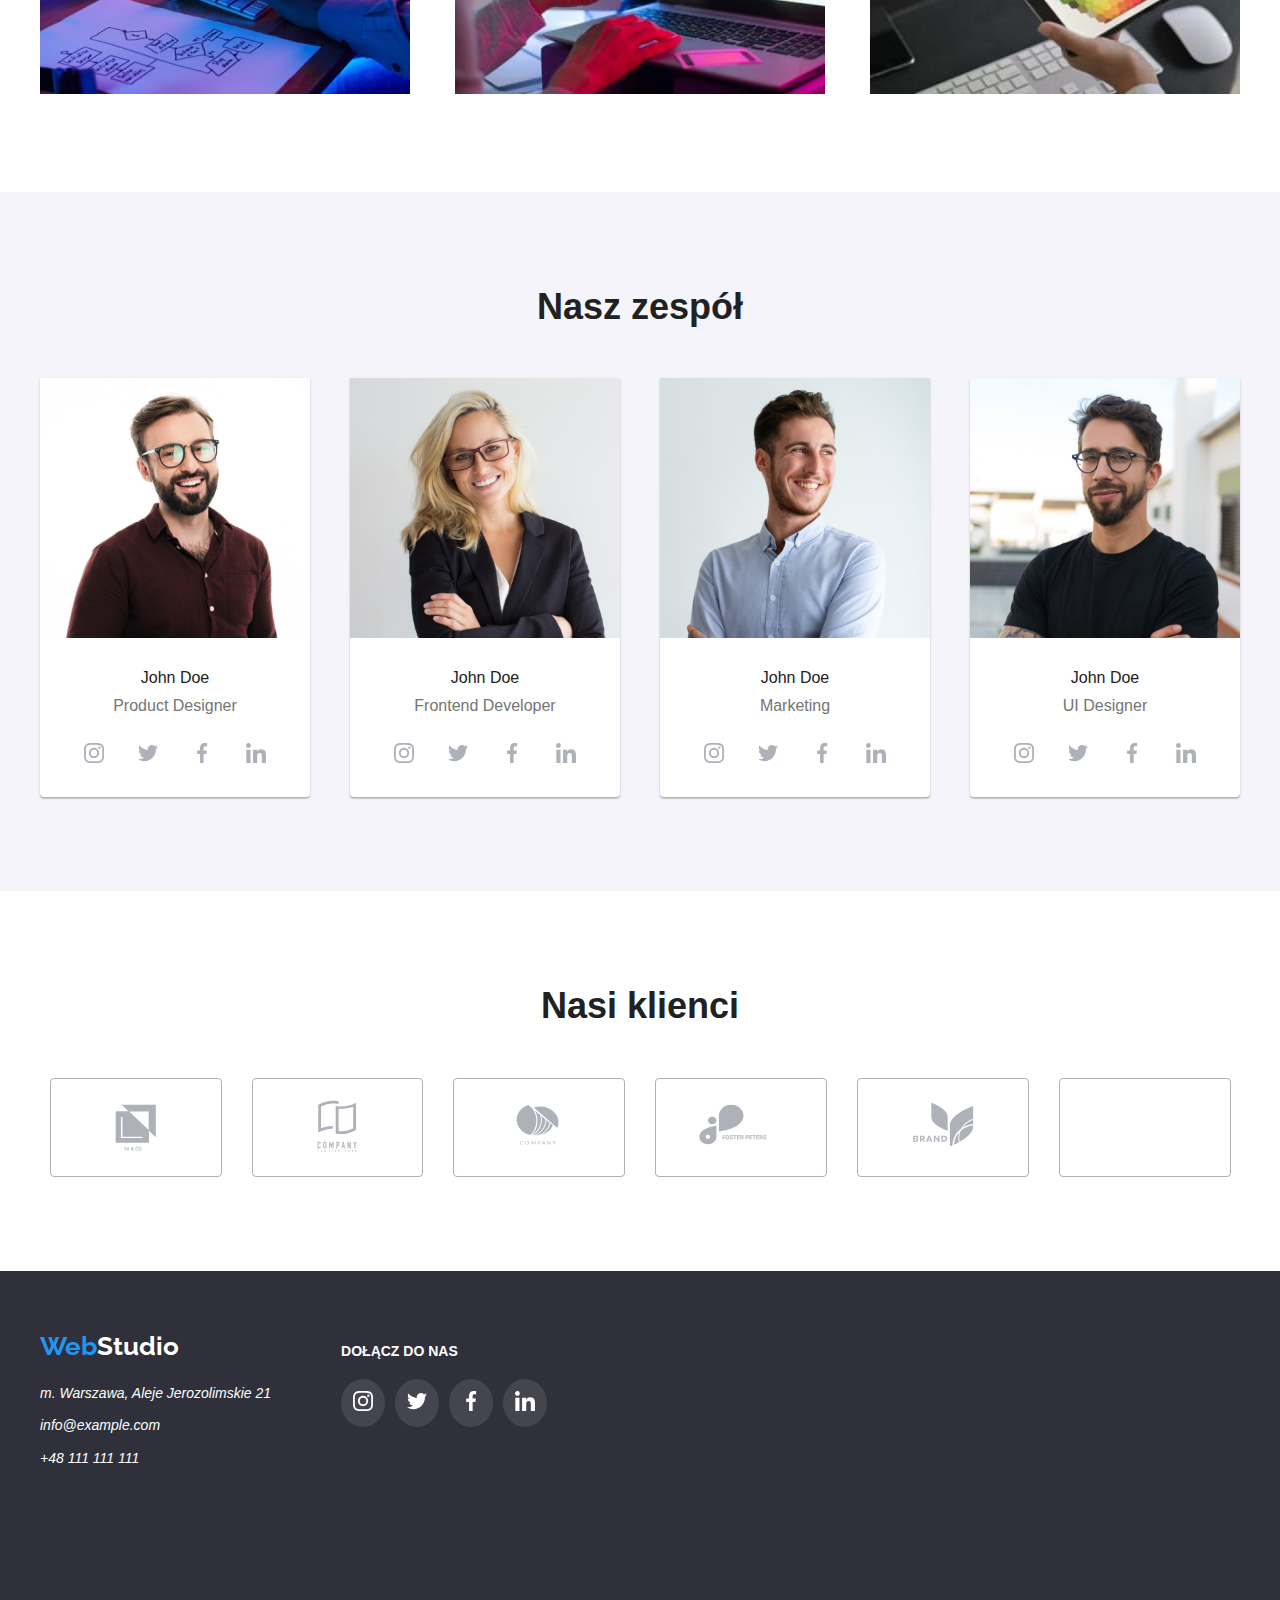
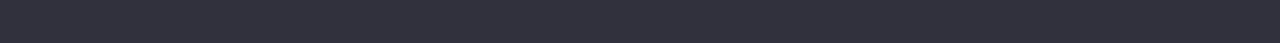
==== commit f5bfc903: "modified:   index.html" ====
--- a/index.html
+++ b/index.html
@@ -341,7 +341,7 @@
           </div>
           <div class="ourclients-div6 ourclients-border button">
             <svg width="94" height="44" class="icon-address">
-              <use href="./images/icons.svg#icon-object4"></use>
+              <use href="./images/icons.svg#icon-object3"></use>
             </svg>
           </div>
         </div>
--- a/css/styles.css
+++ b/css/styles.css
@@ -289,17 +289,25 @@
   display: flex;
   padding: 1rem 2rem 1.125rem;
   gap: 0.625rem;
+  border-radius: 50%;
 }
 
 .footer-div3 {
   display: flex;
   padding-top: 1.25rem;
   gap: 0.625rem;
+  border-radius: 50%;
 }
 
 .footer-div4 {
   background-color: var(--color-grey5);
   border-radius: 50%;
+  transition: 0.3s;
+}
+
+.ourteam-div4 {
+  border-radius: 50%;
+  transition: 0.3s;
 }
 
 .ourteam-div4:hover,
@@ -307,7 +315,6 @@
 .footer-div4:hover,
 .footer-div4:focus {
   background-color: #2196f3;
-  border-radius: 50%;
 }
 
 .ourteam-div5 {
@@ -315,6 +322,7 @@
   max-height: 2.75rem;
   color: var(--color-grey4);
   cursor: pointer;
+  transition: 0.3s;
 }
 
 .footer-div5 {
@@ -325,9 +333,7 @@
 }
 
 .ourteam-div5:hover,
-.ourteam-div5:focus,
-.ourteam-div5a:hover,
-.ourteam-div5a:focus {
+.ourteam-div5:focus {
   fill: var(--color-white);
   color: var(--color-white);
 }
@@ -335,7 +341,7 @@
 .ourteam-icon,
 .footer-icon {
   fill: currentColor;
-}
+ }
 
 .footer-icon {
   color: inherit;
@@ -390,6 +396,7 @@
   border: 0;
   border-radius: 5px;
   background-color: var(--color-white2);
+  transition: 0.3s;
 }
 
 .buttons .button:hover,
@@ -420,6 +427,7 @@
   border: 1px solid var(--color-grey4);
   border-radius: 4px;
   color: var(--color-grey4);
+  transition: 0.3s;
 }
 
 .ourclients-div1 {
@@ -480,6 +488,10 @@
 
 .highlight-a:visited {
   color: var(--color-black);
+}
+
+.highlight {
+  transition: 0.3s;
 }
 
 .highlight:focus,
@@ -489,6 +501,10 @@
   color: var(--color-blue);
 }
 
+.portfolio-li {
+  transition: 0.5s;
+}
+
 .portfolio-li:hover,
 .portfolio-li:focus {
   box-shadow: 0px 1px 1px #0000001f, 0px 4px 4px #0000000f, 1px 4px 6px #00000029;
@@ -502,6 +518,7 @@
 .icon-address {
   fill: currentColor;
   color: inherit;
+  transition: 0.3s;
 }
 
 .icon-address:hover,
@@ -514,6 +531,7 @@
   align-items: center;
   color: var(--color-grey2);
   fill: var(--color-grey2);
+  transition: 0.3s;
 }
 
 .div-icon:hover,
@@ -524,6 +542,7 @@
 .address-icon {
   padding-left: 0.625rem;
   color: inherit;
+  transition: 0.3s;
 }
 
 .address-icon:hover,
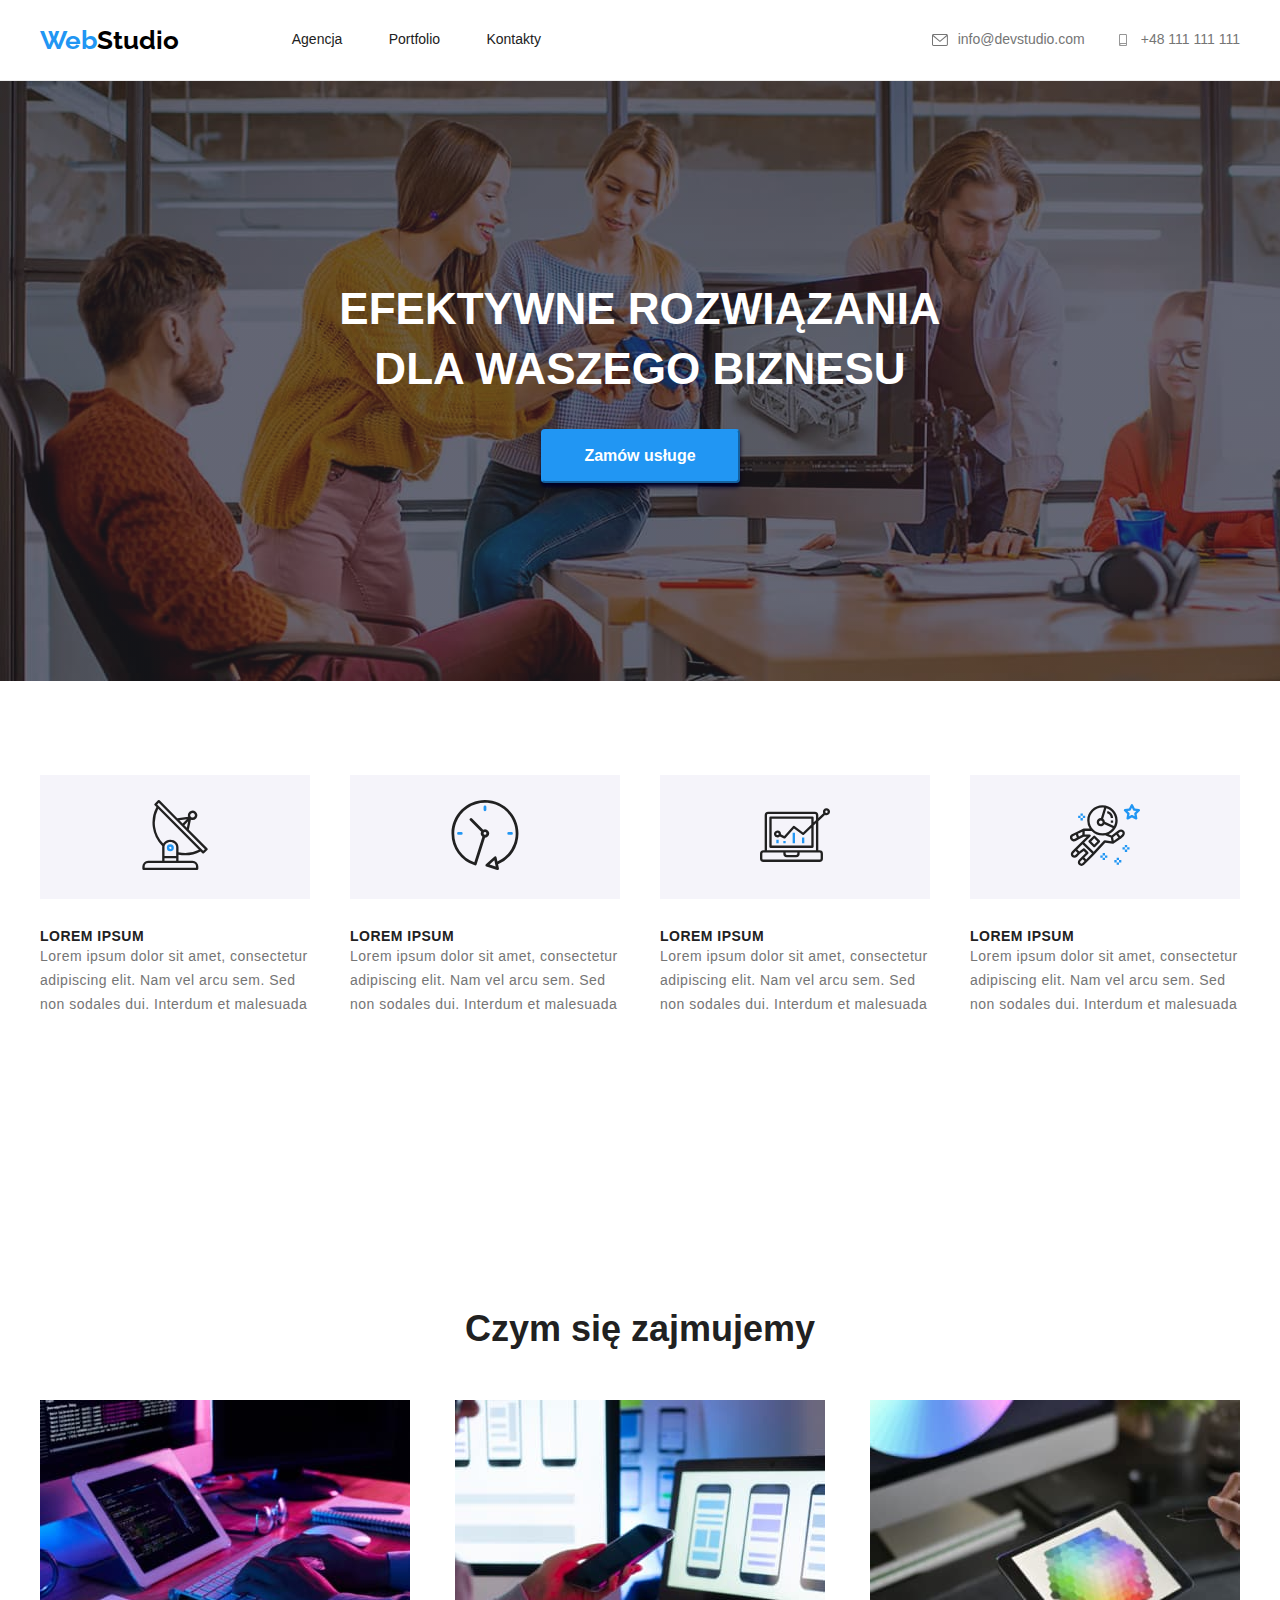
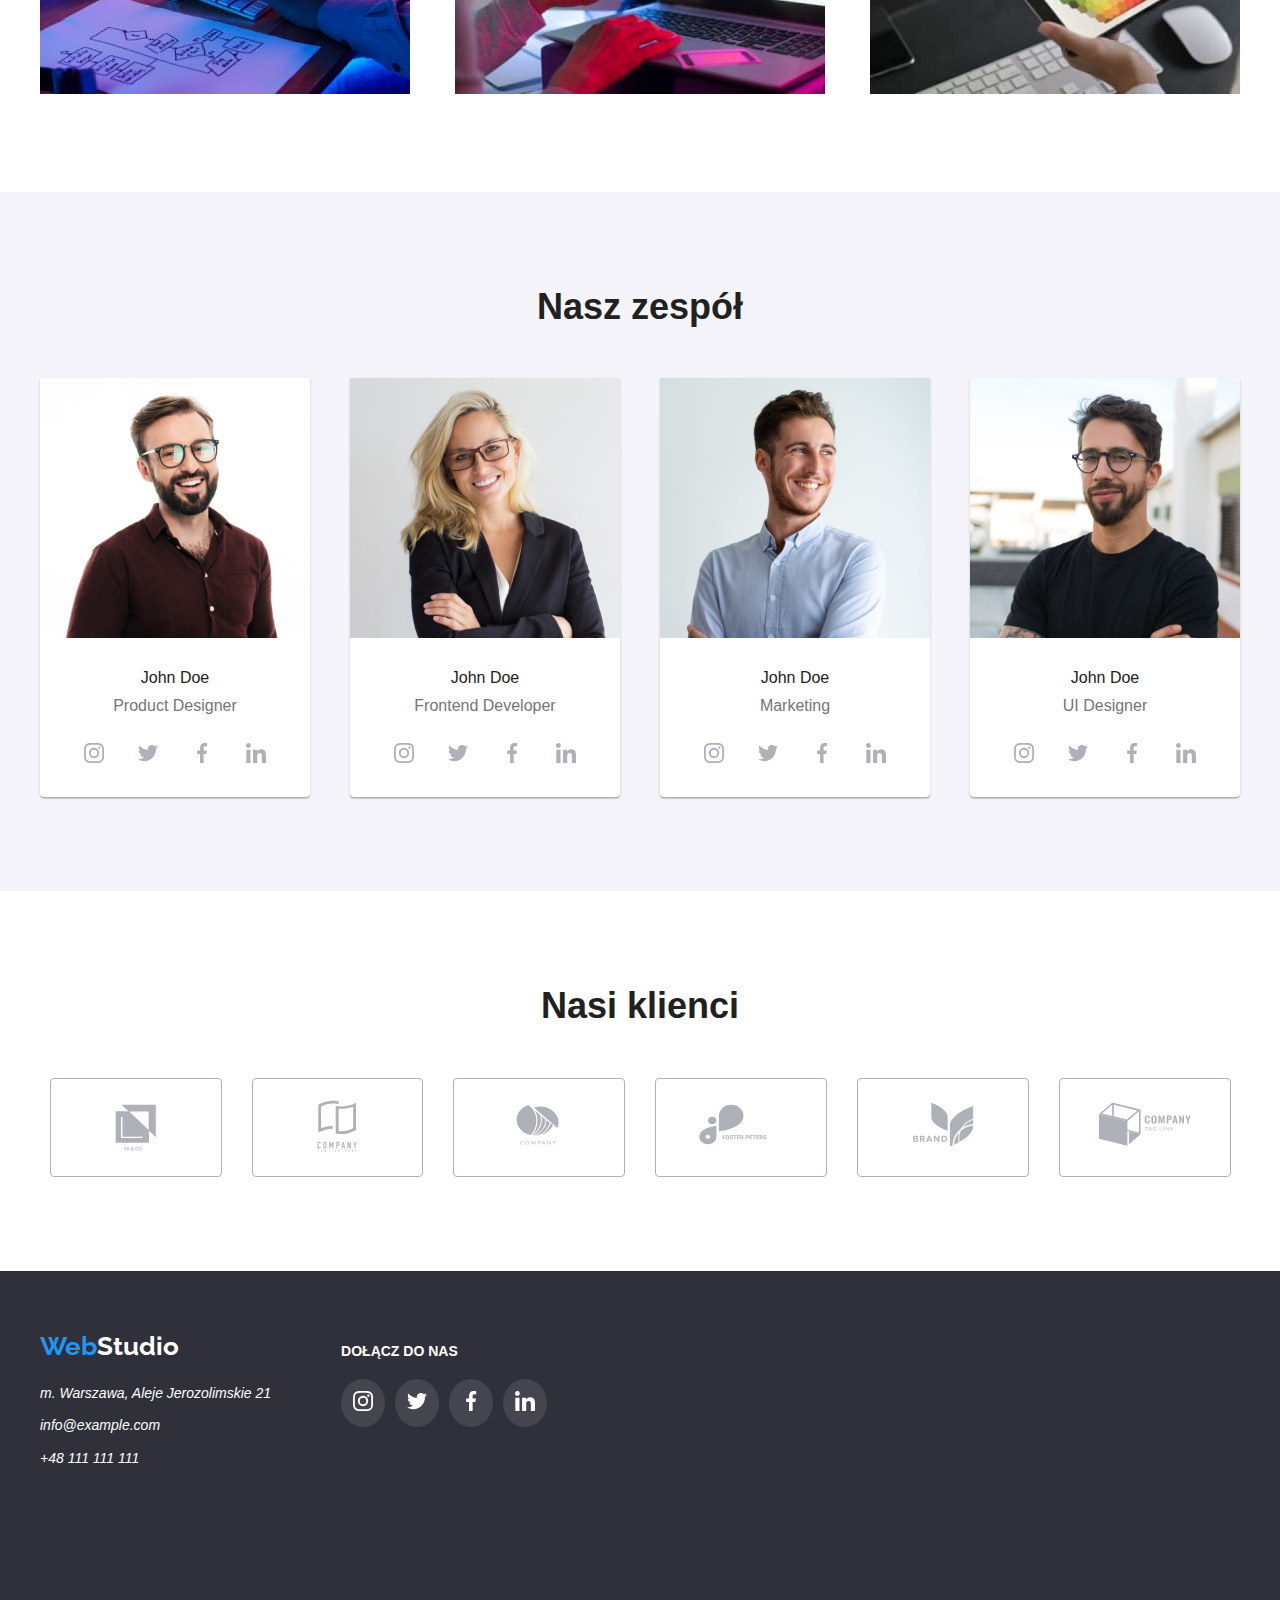
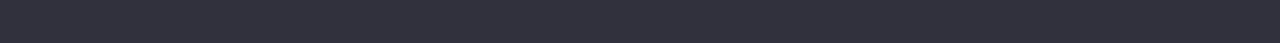
==== commit 44d47838: "modified:   index.html" ====
--- a/index.html
+++ b/index.html
@@ -341,7 +341,7 @@
           </div>
           <div class="ourclients-div6 ourclients-border button">
             <svg width="94" height="44" class="icon-address">
-              <use href="./images/icons.svg#icon-object3"></use>
+              <use href="./images/icons.svg#icon-object4"></use>
             </svg>
           </div>
         </div>
